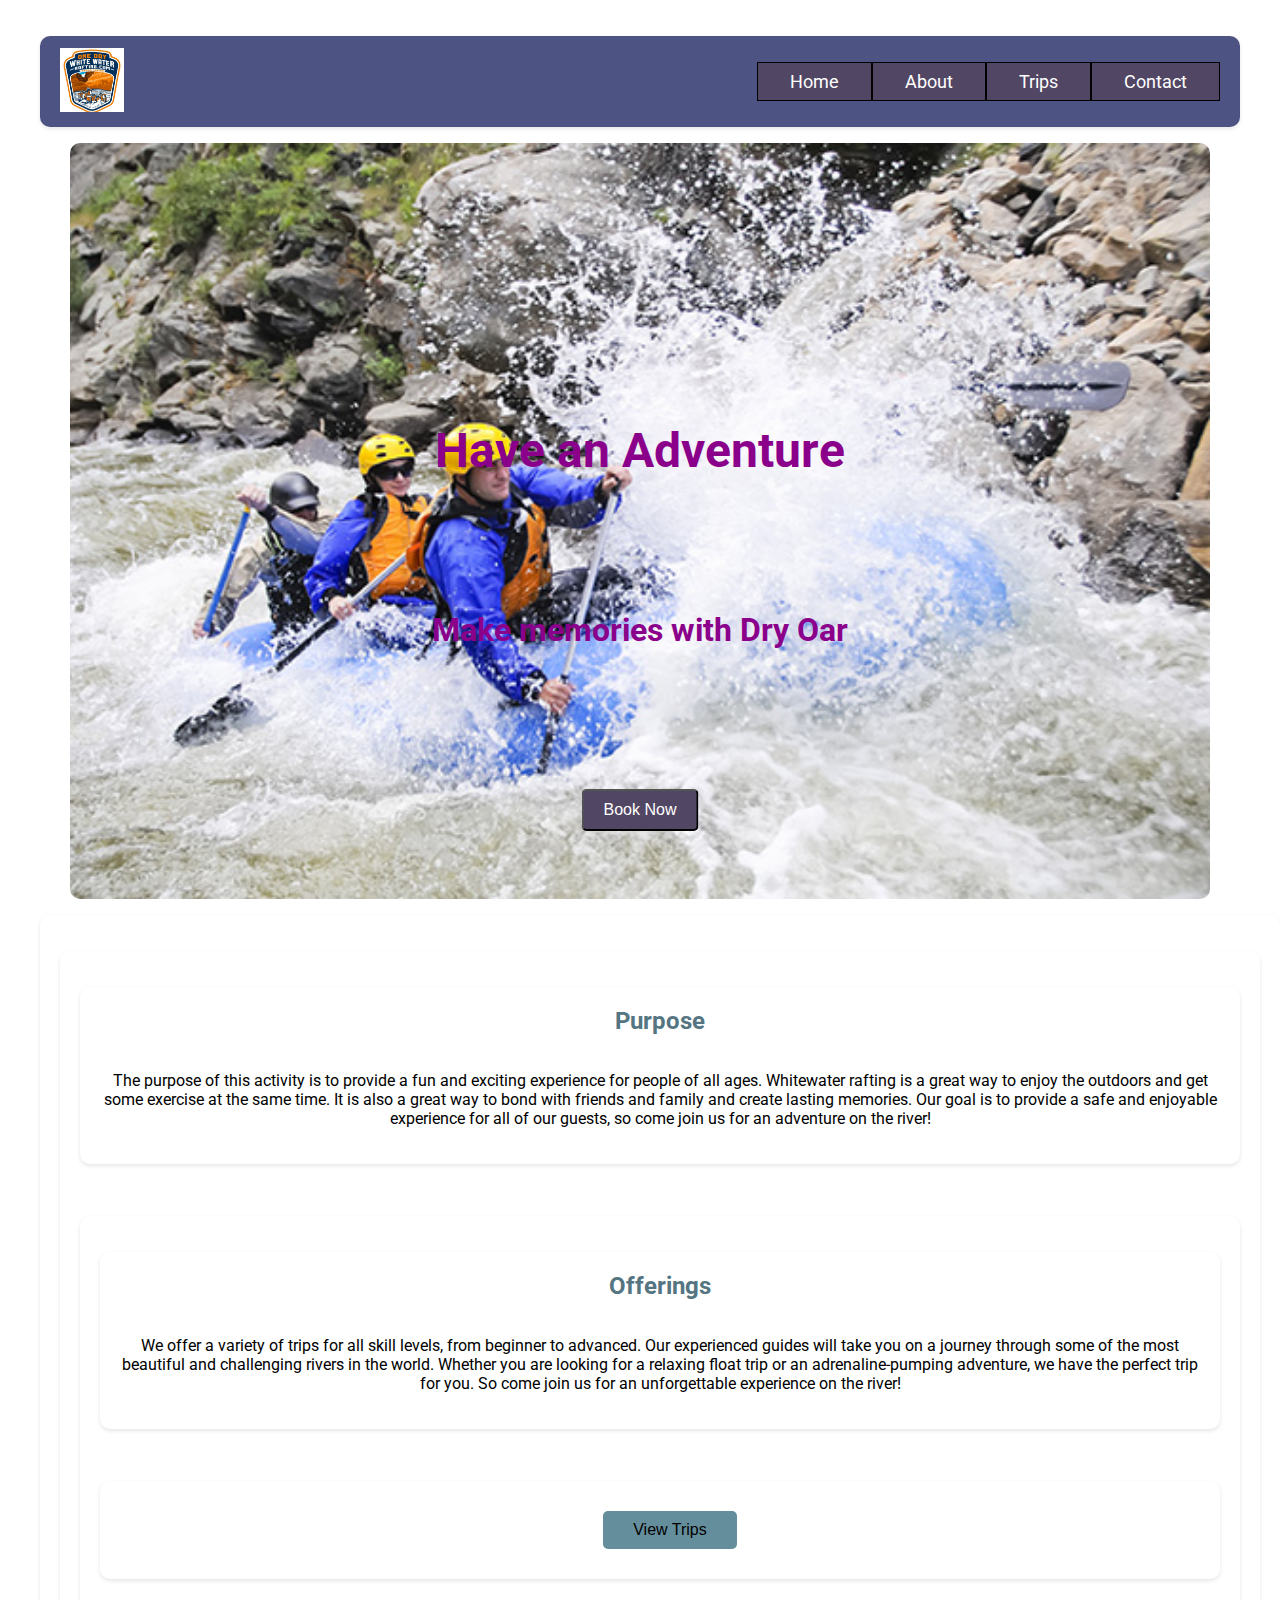
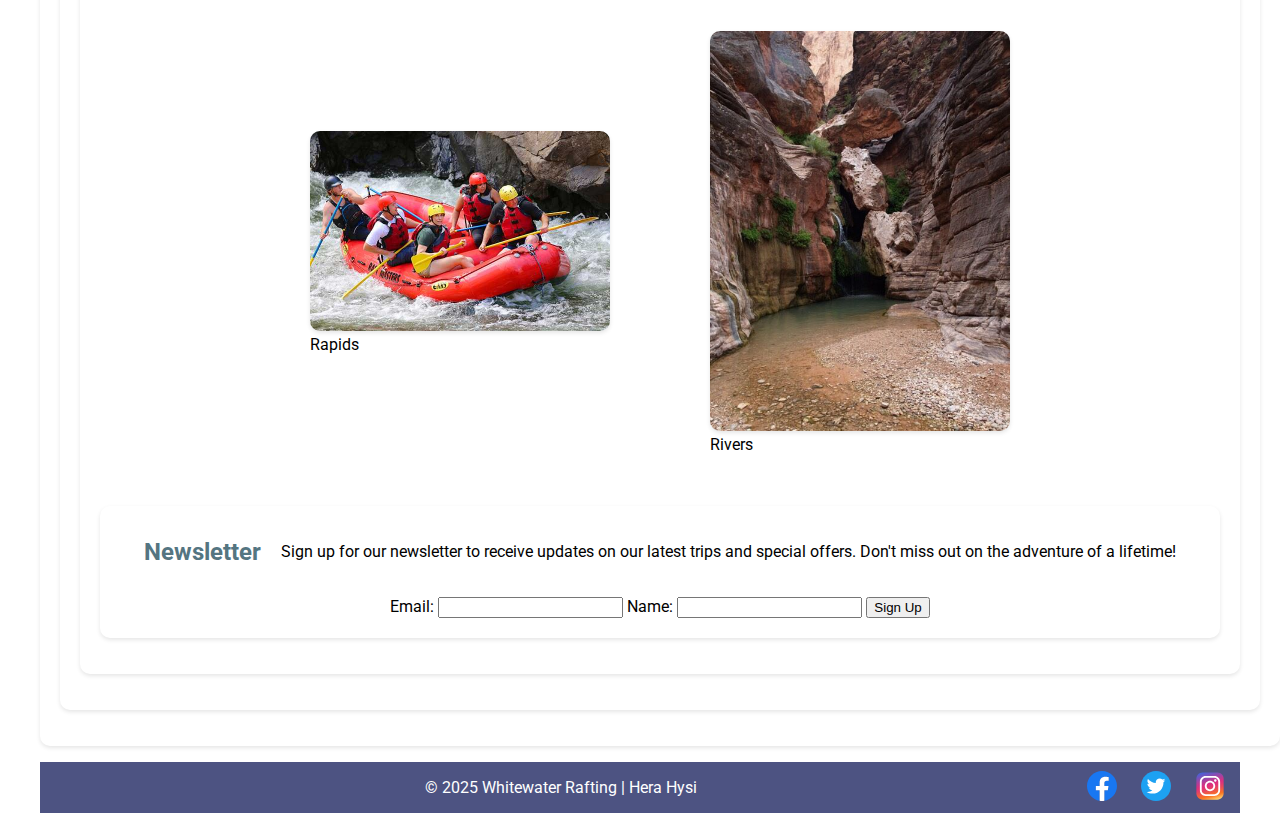
==== wwr/index.html @ d446bbbd "save the changes" ====
<!doctype html>
        <html lang="en-US">
            <head>
                <meta charset="utf-8">
                <meta name="viewport" content="width=device-width, initial-scale= 1"> 
                <meta name="author" content="Hera Hysi"> 
                <meta name="description" content="This page shows the home page of our company. It provides information about the company and the services it offers."> 
                <title>Whitewater Rafting - Home Page</title> 
                <link rel="stylesheet" href="styles/rafting.css">
                <link rel="preconnect" href="https://fonts.googleapis.com">
                <link rel="preconnect" href="https://fonts.gstatic.com" crossorigin>
                <link href="https://fonts.googleapis.com/css2?family=Roboto:ital,wght@0,100..900;1,100..900&display=swap" rel="stylesheet">
            </head>

            <body>
                <header>
                    <nav class = "navbar">
                        <a href="index.html">
                        <img src="images/logo.jpg" alt="logo" width="200" height="200" /> 
                        </a>
                        <ul class="nav-list">
                            <li><a href="index.html">Home</a></li>
                            <li><a href="about.html">About</a></li> 
                            <li><a href="trips.html">Trips</a></li>
                            <li><a href="contact.html">Contact</a></li>
                        </ul>
                    </nav>
                </header>
                <main>
                <div class="hero-1">
                    <img src="images/hero1.jpg" alt="rafting" width="300" height="200"/>
                    <article>
                        <h1>Have an Adventure</h1>
                        <h3>Make memories with Dry Oar</h3>
                        <button type="button">Book Now</button>
                    </article>
                </div>
                    <div class="rafting">
                        <div>
                            <div class="purpose">
                                <h2>Purpose</h2>
                            <p> The purpose of this activity is to provide a fun and exciting experience for people of all ages. Whitewater rafting is a great way to enjoy the outdoors and get some exercise at the same time. It is also a great way to bond with friends and family and create lasting memories. Our goal is to provide a safe and enjoyable experience for all of our guests, so come join us for an adventure on the river!</p>
                        </div>
                        <div>
                            <div class="offerings">
                                <h2>Offerings</h2>
                            <p> We offer a variety of trips for all skill levels, from beginner to advanced. Our experienced guides will take you on a journey through some of the most beautiful and challenging rivers in the world. Whether you are looking for a relaxing float trip or an adrenaline-pumping adventure, we have the perfect trip for you. So come join us for an unforgettable experience on the river!</p>
                        </div>
                        <div class = "trips-link">
                        <a href="trips.html"><button type="button">View Trips</button></a>
                            </div>
                        <figure>
                            <img src="images/rapids.jpg" alt="rapids" width="300" height="250" />
                            <figcaption>Rapids</figcaption>
                        </figure>
                        <figure>
                            <img src="images/rivers.jpg" alt="rivers" width="300" height="250" />
                            <figcaption>Rivers</figcaption>
                        </figure>
                            <div class="newsletter">
                            <h2>Newsletter</h2>
                            <p>Sign up for our newsletter to receive updates on our latest trips and special offers. Don't miss out on the adventure of a lifetime!</p>
                            <form>
                                <label for="email">Email:</label>
                                <input type="email" id="email" name="email" required>
                                <laber for="name">Name:</label>
                                <input type="text" id="name" name="name" required>
                                <button type="submit">Sign Up</button>
                            </form>
                            </div>
                        </div>
                </main>


                <footer>
                    <nav class="footer">
                        <div class="copyright">
                            <p>&copy; 2025 Whitewater Rafting | Hera Hysi</p> 
                        </div>
                        <div class="sociallinks">
                            <a href="https://app.moqups.com/ou9MkwYwjLR6sWSE0MV6A5hVI2Ep7ZLs/view/page/ad64222d5" target="_blank" title="Wireframe">
                            </a>
                            <a href="https://www.facebook.com">
                                <img src="images/facebook.svg" alt="Facebook" width="40" height="40" />
                            </a>
                            <a href="https://www.twitter.com">
                                <img src="images/twitter.svg" alt="Twitter" width="40" height="40" />
                            </a>
                            <a href="https://www.instagram.com">
                                <img src="images/instagram.svg" alt="Instagram" width="40" height="40" /> 
                            </a>
                        </div>
                    </nav>
                </footer>
            </body>
        </html>
---- wwr/styles/rafting.css ----
:root {
    --primary-color: #547581;
    --secondary-color: #514663;                   
    --accent1-color: #4D5382;
    --accent2-color: #658E9C;

    --heading-font: 'Roboto', sans-serif;
    --text-font: 'Roboto', sans-serif;

}

body {
    display: block;
    margin: 0;
    font-family: var(--text-font);
    padding: 20px;
    max-width: 1200px;
    font-family: 'Roboto', sans-serif;
    margin: 0 auto;
}

header {
    background-color: var(--accent1-color);
    box-shadow: 0 2px 4px rgba(0, 0, 0, 0.1);
    padding: 10px 20px;
    margin: 1rem auto;
    display: grid;
    grid-template-rows: 1fr;
    gap: 10px;
    border-radius: 10px;

}

.navbar {
    display: flex;
    align-items: center;
    justify-content: space-between;
    background: var(--accent1-color);
    background-blend-mode: darken;
    background-size: cover;
    width: 100%;
    
}

.nav-list {
    display: flex;
    list-style: none;
    justify-content: center;
    
}

.nav-list li {

    flex: 1 1 auto;
    text-align: center;
    color: black;
    padding-left: 2rem;
    padding-right: 2rem;
    padding-top: 0.5rem;
    padding-bottom: 0.5rem;
    background-color: var(--secondary-color);
    border: 1px solid black;
    transition: background-color 0.3s, color 0.3s;
}

.nav-list li a {
    text-decoration: none;
    color: white;
    font-size: 18px;
    transition: color 0.3s ease-in-out;
}

.nav-list li a:hover {
    color: var(--accent1-color);
    /* Change the color on hover */
}

h1, h2, h3, h4, h5, h6 {
    font-family: var(--heading-font);
    color: var(--primary-color);
    margin: 0;
    padding: 0;
    unicode-bidi: isolate;
    overflow: visible;
}

main {
    display: block;
    unicode-bidi: isolate;
}

.hero {
    display: grid;
    grid-template-columns: 1fr;
    gap: 10px;
    unicode-bidi: isolate;
    position: relative;
    width: 95%;
    height: 500px;
    margin: 0 auto;
    border-radius: 10px;
    box-shadow: 0 2px 4px rgba(0, 0, 0, 0.1);
    color: white;
    font-family: 'Roboto', sans-serif;
}



.hero div {
    position: relative;
}

.hero img {
    display: block;
    width: 95%;
    height: 70%; 
    padding-bottom: 0ch;
    border-radius: 20px;
    unicode-bidi: isolate;
    overflow: clip;
    border-radius: 10px;
} 


.hero h1 {
    position: absolute;
    top: 50%;
    left: 50%;
    text-align: center; 
    transform: translate(-50%, -50%);
    font-size: 3rem;
    color: white;
    text-shadow: 0 2px 4px rgba(0, 0, 0, 0.1);
    margin-top: -150px;
}



.hero article {
    position: absolute;
    top: 70%;
    left: 5%;
    width: 85%;
    height: auto;
    background-color: rgba(0, 0, 0, 0.6);
    padding: 20px;
    border-radius: 10px;
    box-shadow: 0 2px 4px rgba(0, 0, 0, 0.1);
    border-radius: 10px;
    margin-top: -200px;
}


article {
    display: block;
    unicode-bidi: isolate;
}


p {
    display: block;
    margin-block-start: 1em;
    margin-block-end: 1em;
    margin-inline-start: 0px;
    margin-inline-end: 0px;

}


.hero div article {
    position: absolute;
    bottom: 0;
    width: 100%;
    padding: 10px;
}


.hero p {
    padding: 0 25px;
    font-size: 1.2rem;
    color: white;
    margin: 0;
    padding: 0;

}

.hero article img {
    float: right;
    width: 200px;
    height: auto;
}


nav img {
    width: 64px;
    height: auto;
}

h1 {
    font-size: 2rem;
    font-family: 'Roboto', sans-serif;
    color: black;
    text-align: center;
}

h2 {
    font-size: 1.5rem;
    font-family: Roboto, sans-serif;
    color: var(--primary-color);
    text-align: center;
    margin: 0;
    padding: 0;
    overflow: visible;
    text-align: center;
}


section {
    padding: 40px 20px;
    max-width: 1200px;
    margin: 0 auto;
    display: block;
    unicode-bidi: isolate;
    font-family: 'Roboto', sans-serif;
    box-shadow: 0 2px 4px rgba(0, 0, 0, 0.1);
    border-radius: 10px;
    margin: 1rem auto;
}

img {
    overflow: clip;
}


.flex-container {
    border: 3px solid var(--accent2-color);
    display: flex;
    background-color: var(--accent1-color);
    flex-direction: row;
    flex-wrap: wrap;
    justify-content: center;
    align-items: center;
}


.button {
    background-color: var(--accent2-color);
    color: black;
    cursor: pointer;
    padding: 10px 20px;
    border: none;
    border-radius: 5px;
    font-size: 1rem;
    margin: 10px;
    transition: background-color 0.3s, color 0.3s;
}

.history-content {
    display: flex;
    flex-wrap: wrap;
    /* flex-direction: row;
    justify-content: center; */
    /* align-items: center; */
    /*padding: 20px; */
}

.history-content div {
    flex-grow: 1;
    width: 33%;
}


.adventure-gallery {
    display: flex;
    flex-wrap: wrap;
    width: 100%;
    justify-content: center;
    align-items: center;
}

.adventure-gallery img {
    width: 150px;
}

section img {
    max-width: 100%;
    height: auto;
}



  
.adventures {
    display: grid;
    grid-template-columns: repeat(5, 1fr);
    gap: 40px;
  }

.adventures img {
    width: 100%;
    height: auto;
}

.footer {
    display: flex;
    background-color: var(--accent1-color);
    color: white;
    text-align: center; 
    justify-content: space-between;
    align-items: center;
    font-size: 1rem;
}

.copyright {
    flex-grow: 1;
}

.sociallinks img {
    width: 30px;
    height: auto;
    margin: 0 10px;
    margin-left: 0;
    background-color: var(--accent1-color);
    padding: 5px;
}


/* The following CSS rule removes underlines from all hyperlinks. Do not do this. */
a {
    text-decoration: none;
}



.gallery {
    display: flex;
    flex-wrap: wrap;
    justify-content: center;
    align-items: center;
    gap: 20px;
}

.gallery img {
    height: auto;
    border-radius: 10px;
    box-shadow: 0 2px 4px rgba(0, 0, 0, 0.1);
}


.contact-info {
    display: grid;
    justify-content: center;
    grid-template-columns: 1fr;
    justify-items: center;
}

.map{
    display: grid;
    justify-content: flex-end;
    grid-template-columns: 1fr;
    justify-items: center;
    gap: 20px;
}


.hero-1 div {
    position: absolute;
    margin-right: 50px;
    margin-left: 50px;
    margin-bottom: 50px;
    margin-top: 50px;
}

.hero-1 img {
    display: grid;
    width: 95%;
    height: 70%; 
    border-radius: 20px;
    border-radius: 10px;
    text-align: center;
    margin: 0 auto;
}

.hero-1 h1 {
    position: absolute;
    top: 50%;
    left: 50%;
    text-align: center; 
    justify-content: center;
    transform: translate(-50%, -50%);
    font-size: 3rem;
    color: darkmagenta;
    margin-top: -150px;
    margin: auto;
}



.hero-1 h3 {
    position: absolute;
    top: 70%;
    left: 50%;
    text-align: center; 
    transform: translate(-50%, -50%);
    font-size: 2rem;
    color: darkmagenta;
    margin-top: -150px;
    margin: auto;
}


.hero-1 button {
    position: absolute;
    top: 90%;
    left: 50%;
    text-align: center; 
    transform: translate(-50%, -50%);
    font-size: 1.5rem;
    color: white;
    margin-top: -200px;
    margin: auto;
    padding: 10px 20px;
    border-radius: 5px;
    font-size: 1rem;
    transition: background-color 0.3s, color 0.3s;
    background-color: var(--secondary-color);
}


.hero-1 button:hover {
    color: var(--accent1-color);
    /* Change the color on hover */
}


.rafting {
    display: flex;
    flex-wrap: wrap;
    width: 100%;
    justify-content: center;
    align-items: center;
    gap: 20px;
    border-radius: 10px;
    box-shadow: 0 2px 4px rgba(0, 0, 0, 0.1);
    margin: 1rem auto;
    padding: 20px;

}

.rafting img {
    height: auto;
    border-radius: 10px;
    box-shadow: 0 2px 4px rgba(0, 0, 0, 0.1);
  
}

.rafting p {
    color: black;
    text-align: center;
}



.rafting div {
    display: flex;
    flex-wrap: wrap;
    width: 100%;
    justify-content: center;
    align-items: center;
    gap: 20px;
    border-radius: 10px;
    box-shadow: 0 2px 4px rgba(0, 0, 0, 0.1);
    margin: 1rem auto;
    padding: 20px;
}

.purpose div {
    display: flex;
    gap: 10px;
    position: relative;
    border-radius: 10px;
   margin-top: -1200px;
  
}

.trips-link button {
    display: grid;
    width: 100%;
    justify-content: center;
    align-items: center;
    padding: 20px;
}

.trips-link button {
    background-color: var(--accent2-color);
    color: black;
    cursor: pointer;
    padding: 10px 20px;
    border: none;
    border-radius: 5px;
    font-size: 1rem;
    margin: 10px;
    transition: background-color 0.3s, color 0.3s;
}

.trips-link button:hover {
    color: var(--accent1-color);
    /* Change the color on hover */
}
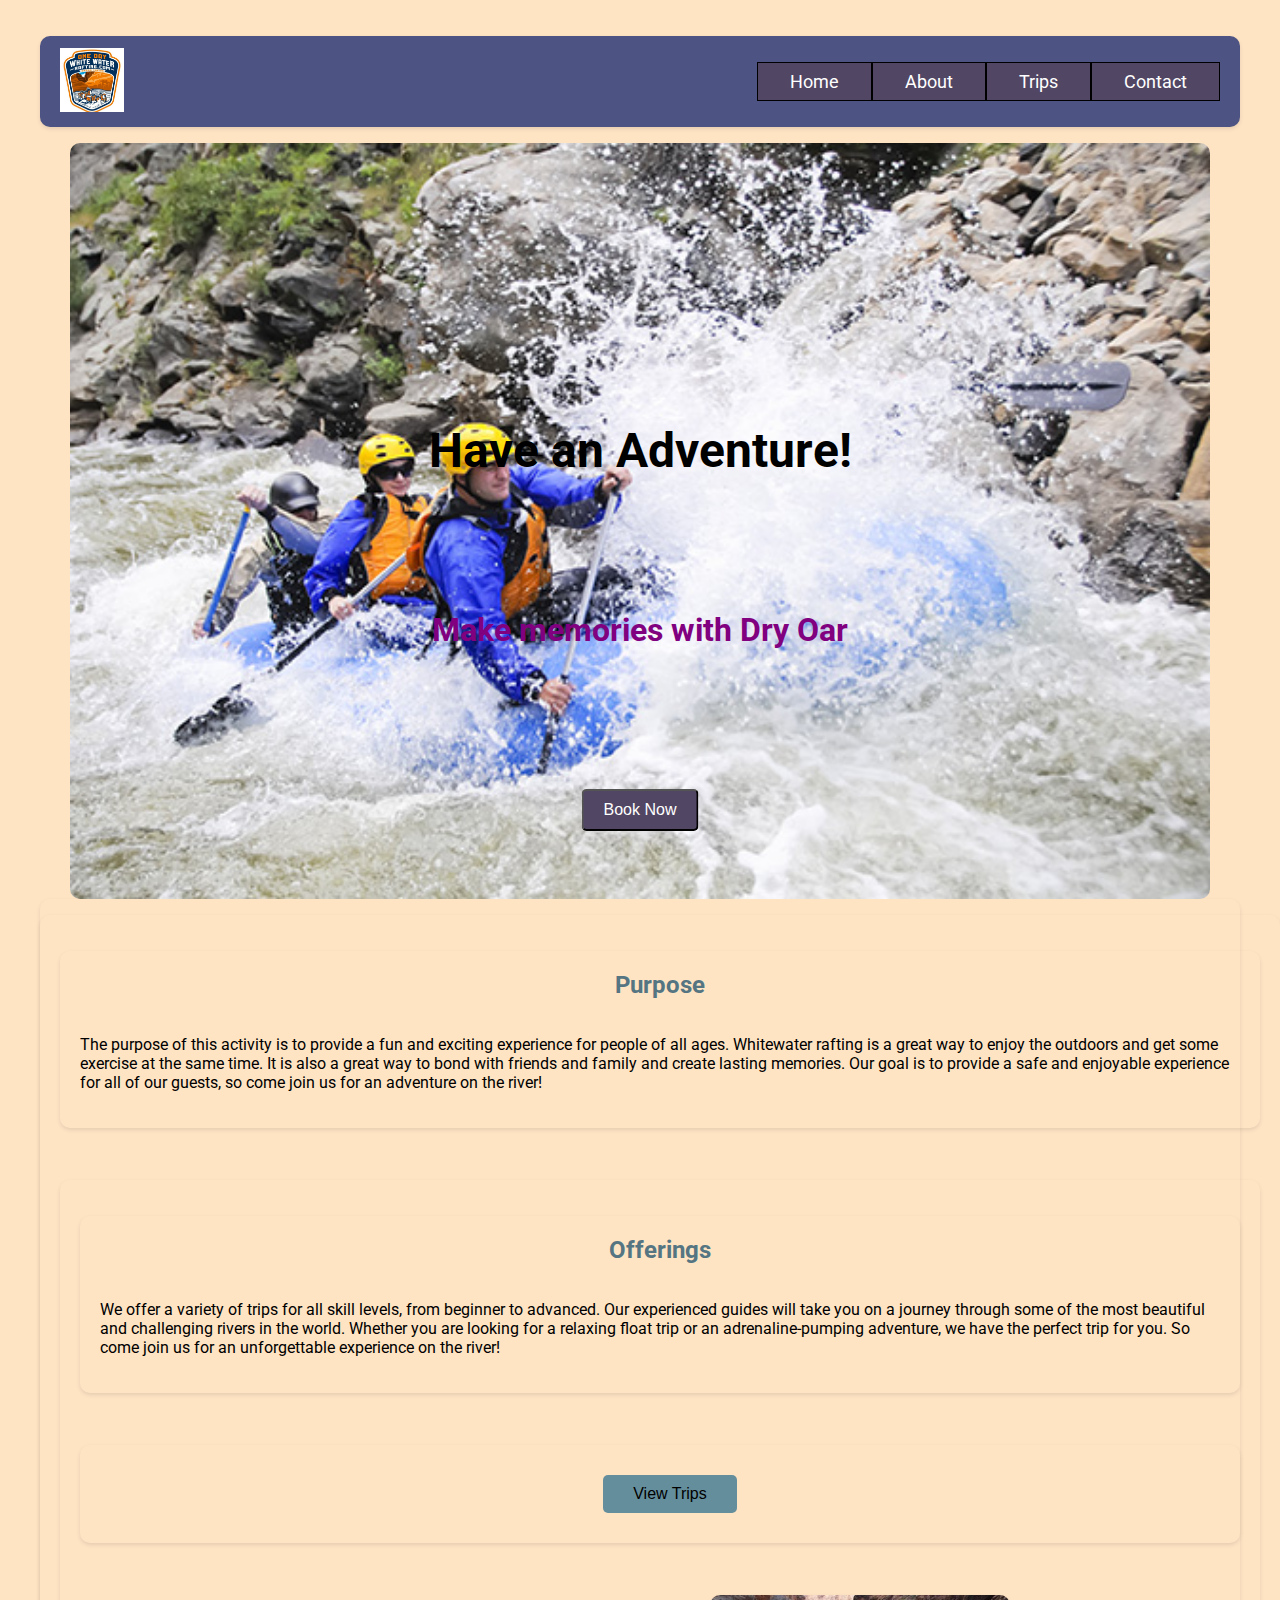
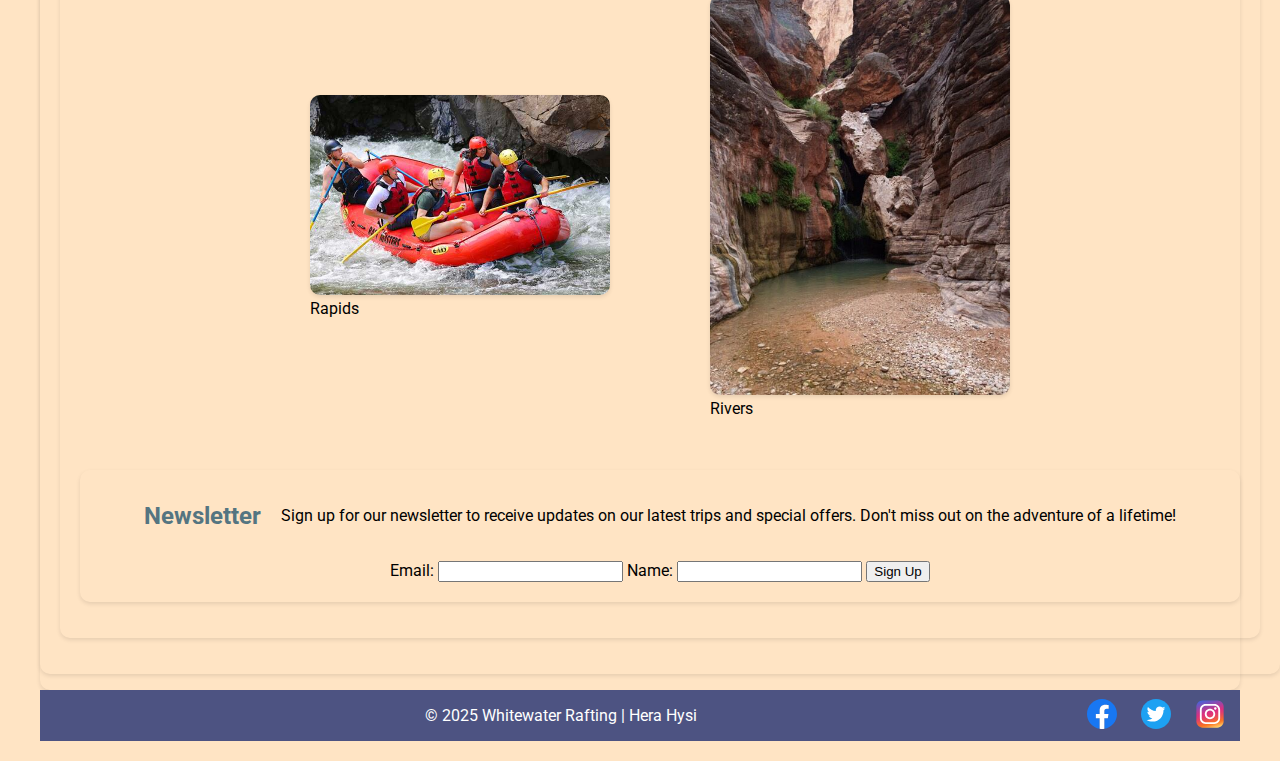
==== commit 084584b6: "I made some changes" ====
--- a/wwr/index.html
+++ b/wwr/index.html
@@ -30,7 +30,7 @@
                 <div class="hero-1">
                     <img src="images/hero1.jpg" alt="rafting" width="300" height="200"/>
                     <article>
-                        <h1>Have an Adventure</h1>
+                        <h1>Have an Adventure!</h1>
                         <h3>Make memories with Dry Oar</h3>
                         <button type="button">Book Now</button>
                     </article>
@@ -63,7 +63,7 @@
                             <form>
                                 <label for="email">Email:</label>
                                 <input type="email" id="email" name="email" required>
-                                <laber for="name">Name:</label>
+                                <label for="name">Name:</label>
                                 <input type="text" id="name" name="name" required>
                                 <button type="submit">Sign Up</button>
                             </form>
--- a/wwr/styles/rafting.css
+++ b/wwr/styles/rafting.css
@@ -17,6 +17,7 @@
     max-width: 1200px;
     font-family: 'Roboto', sans-serif;
     margin: 0 auto;
+    background-color: bisque;
 }
 
 header {
@@ -379,6 +380,7 @@
     border-radius: 10px;
     text-align: center;
     margin: 0 auto;
+    
 }
 
 .hero-1 h1 {
@@ -389,7 +391,7 @@
     justify-content: center;
     transform: translate(-50%, -50%);
     font-size: 3rem;
-    color: darkmagenta;
+    color: black;
     margin-top: -150px;
     margin: auto;
 }
@@ -403,7 +405,7 @@
     text-align: center; 
     transform: translate(-50%, -50%);
     font-size: 2rem;
-    color: darkmagenta;
+    color: purple;
     margin-top: -150px;
     margin: auto;
 }
@@ -424,6 +426,7 @@
     font-size: 1rem;
     transition: background-color 0.3s, color 0.3s;
     background-color: var(--secondary-color);
+    cursor: pointer;
 }
 
 
@@ -434,6 +437,23 @@
 
 
 .rafting {
+    display: grid;
+    justify-content: center;
+    align-items: center;
+    border-radius: 10px;
+    box-shadow: 0 2px 4px rgba(0, 0, 0, 0.1);
+    margin: auto;
+
+}
+
+.rafting img {
+    height: auto;
+    border-radius: 10px;
+    box-shadow: 0 2px 4px rgba(0, 0, 0, 0.1);
+  
+}
+
+.rafting div {
     display: flex;
     flex-wrap: wrap;
     width: 100%;
@@ -444,44 +464,11 @@
     box-shadow: 0 2px 4px rgba(0, 0, 0, 0.1);
     margin: 1rem auto;
     padding: 20px;
-
-}
-
-.rafting img {
-    height: auto;
-    border-radius: 10px;
-    box-shadow: 0 2px 4px rgba(0, 0, 0, 0.1);
-  
-}
-
-.rafting p {
-    color: black;
-    text-align: center;
-}
-
-
-
-.rafting div {
-    display: flex;
-    flex-wrap: wrap;
-    width: 100%;
-    justify-content: center;
-    align-items: center;
-    gap: 20px;
-    border-radius: 10px;
-    box-shadow: 0 2px 4px rgba(0, 0, 0, 0.1);
-    margin: 1rem auto;
-    padding: 20px;
-}
-
-.purpose div {
-    display: flex;
-    gap: 10px;
-    position: relative;
-    border-radius: 10px;
-   margin-top: -1200px;
-  
-}
+}
+
+
+
+
 
 .trips-link button {
     display: grid;
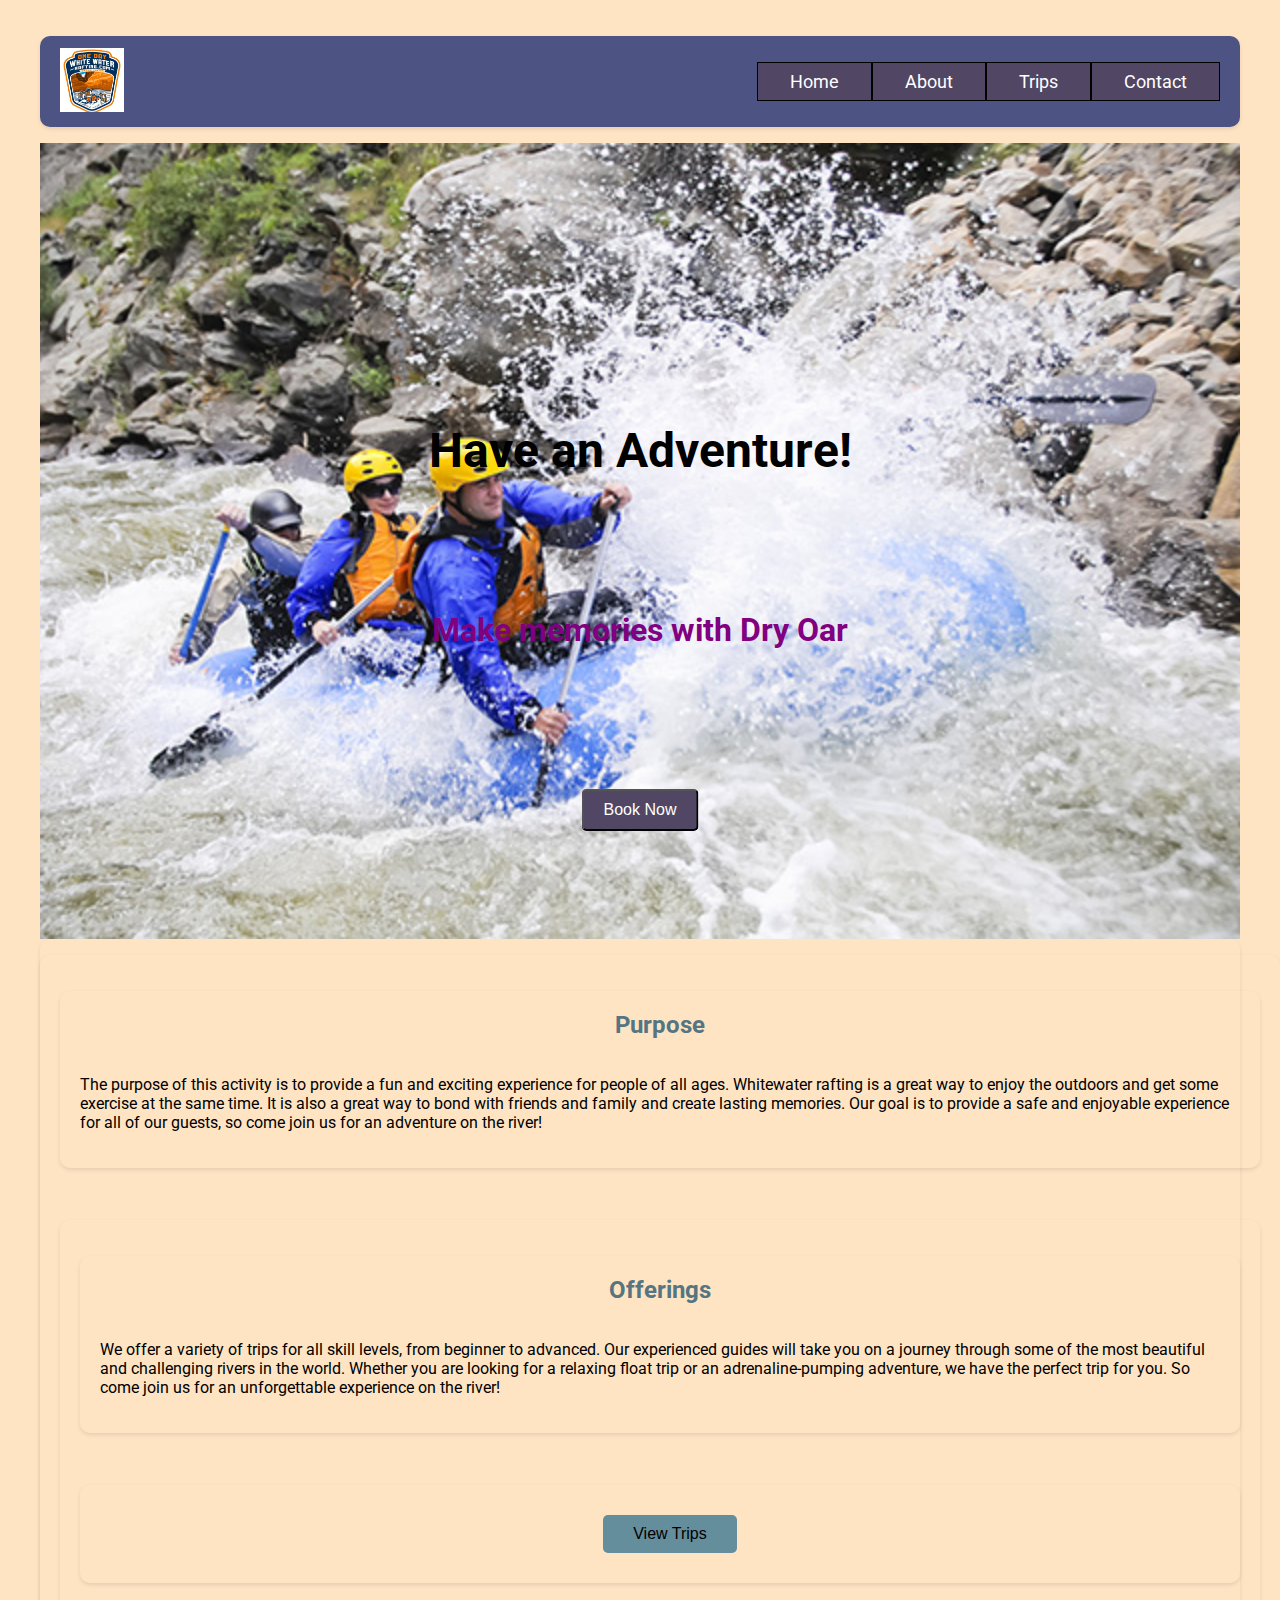
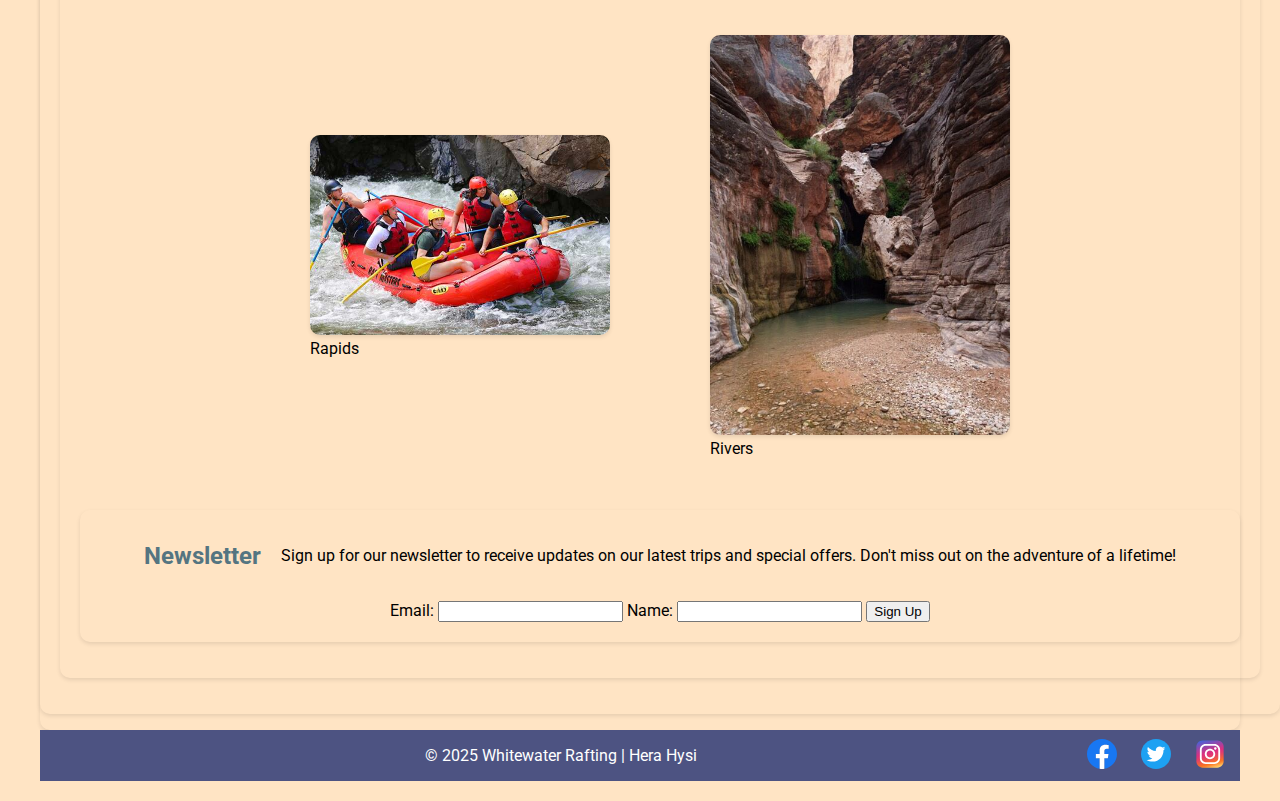
==== commit 3f354772: "fixed the changes" ====
--- a/wwr/index.html
+++ b/wwr/index.html
@@ -26,50 +26,50 @@
                         </ul>
                     </nav>
                 </header>
-                <main>
-                <div class="hero-1">
-                    <img src="images/hero1.jpg" alt="rafting" width="300" height="200"/>
-                    <article>
-                        <h1>Have an Adventure!</h1>
-                        <h3>Make memories with Dry Oar</h3>
-                        <button type="button">Book Now</button>
-                    </article>
-                </div>
-                    <div class="rafting">
-                        <div>
-                            <div class="purpose">
-                                <h2>Purpose</h2>
-                            <p> The purpose of this activity is to provide a fun and exciting experience for people of all ages. Whitewater rafting is a great way to enjoy the outdoors and get some exercise at the same time. It is also a great way to bond with friends and family and create lasting memories. Our goal is to provide a safe and enjoyable experience for all of our guests, so come join us for an adventure on the river!</p>
-                        </div>
-                        <div>
-                            <div class="offerings">
-                                <h2>Offerings</h2>
-                            <p> We offer a variety of trips for all skill levels, from beginner to advanced. Our experienced guides will take you on a journey through some of the most beautiful and challenging rivers in the world. Whether you are looking for a relaxing float trip or an adrenaline-pumping adventure, we have the perfect trip for you. So come join us for an unforgettable experience on the river!</p>
-                        </div>
-                        <div class = "trips-link">
-                        <a href="trips.html"><button type="button">View Trips</button></a>
+                    <main>
+                    <div class="hero-1">
+                        <img src="images/hero1.jpg" alt="rafting" width="300" height="200"/>
+                        <article>
+                            <h1>Have an Adventure!</h1>
+                            <h3>Make memories with Dry Oar</h3>
+                            <button type="button">Book Now</button>
+                        </article>
+                    </div>
+                            <div class="rafting">
+                                <div>
+                                    <div class="purpose">
+                                    <h2>Purpose</h2>
+                                <p> The purpose of this activity is to provide a fun and exciting experience for people of all ages. Whitewater rafting is a great way to enjoy the outdoors and get some exercise at the same time. It is also a great way to bond with friends and family and create lasting memories. Our goal is to provide a safe and enjoyable experience for all of our guests, so come join us for an adventure on the river!</p>
                             </div>
-                        <figure>
-                            <img src="images/rapids.jpg" alt="rapids" width="300" height="250" />
-                            <figcaption>Rapids</figcaption>
-                        </figure>
-                        <figure>
-                            <img src="images/rivers.jpg" alt="rivers" width="300" height="250" />
-                            <figcaption>Rivers</figcaption>
-                        </figure>
-                            <div class="newsletter">
-                            <h2>Newsletter</h2>
-                            <p>Sign up for our newsletter to receive updates on our latest trips and special offers. Don't miss out on the adventure of a lifetime!</p>
-                            <form>
-                                <label for="email">Email:</label>
-                                <input type="email" id="email" name="email" required>
-                                <label for="name">Name:</label>
-                                <input type="text" id="name" name="name" required>
-                                <button type="submit">Sign Up</button>
-                            </form>
+                            <div>
+                                <div class="offerings">
+                                    <h2>Offerings</h2>
+                                <p> We offer a variety of trips for all skill levels, from beginner to advanced. Our experienced guides will take you on a journey through some of the most beautiful and challenging rivers in the world. Whether you are looking for a relaxing float trip or an adrenaline-pumping adventure, we have the perfect trip for you. So come join us for an unforgettable experience on the river!</p>
                             </div>
-                        </div>
-                </main>
+                            <div class = "trips-link">
+                            <a href="trips.html"><button type="button">View Trips</button></a>
+                                </div>
+                            <figure>
+                                <img src="images/rapids.jpg" alt="rapids" width="300" height="250" />
+                                <figcaption>Rapids</figcaption>
+                            </figure>
+                            <figure>
+                                <img src="images/rivers.jpg" alt="rivers" width="300" height="250" />
+                                <figcaption>Rivers</figcaption>
+                            </figure>
+                                <div class="newsletter">
+                                <h2>Newsletter</h2>
+                                <p>Sign up for our newsletter to receive updates on our latest trips and special offers. Don't miss out on the adventure of a lifetime!</p>
+                                <form>
+                                    <label for="email">Email:</label>
+                                    <input type="email" id="email" name="email" required>
+                                    <label for="name">Name:</label>
+                                    <input type="text" id="name" name="name" required>
+                                    <button type="submit">Sign Up</button>
+                                </form>
+                                </div>
+                            </div>
+                    </main>
 
 
                 <footer>
--- a/wwr/styles/rafting.css
+++ b/wwr/styles/rafting.css
@@ -120,6 +120,7 @@
     unicode-bidi: isolate;
     overflow: clip;
     border-radius: 10px;
+    margin: 0 auto;
 } 
 
 
@@ -374,14 +375,14 @@
 
 .hero-1 img {
     display: grid;
-    width: 95%;
-    height: 70%; 
-    border-radius: 20px;
-    border-radius: 10px;
-    text-align: center;
-    margin: 0 auto;
-    
-}
+    width: 100%;
+    height: auto;
+    text-align: center;
+    justify-content: center;
+    margin: auto;
+}
+
+
 
 .hero-1 h1 {
     position: absolute;
@@ -395,7 +396,6 @@
     margin-top: -150px;
     margin: auto;
 }
-
 
 
 .hero-1 h3 {
@@ -465,9 +465,6 @@
     margin: 1rem auto;
     padding: 20px;
 }
-
-
-
 
 
 .trips-link button {
@@ -496,3 +493,70 @@
 }
 
 
+.contact {
+    display: grid;
+    justify-content: center;
+    align-items: center;
+    border-radius: 10px;
+    margin: auto;
+    padding: 20px;
+}
+
+.contact button {
+    background-color: var(--accent1-color);
+    color: white;
+    cursor: pointer;
+    padding: 10px 20px;
+    border: none;
+    border-radius: 5px;
+    font-size: 1rem;
+    margin: auto;
+    display: grid;
+    justify-content: center;
+    align-items: center;
+
+}
+
+.contact button:hover {
+    color: var(--accent1-color);
+    /* Change the color on hover */
+}
+
+
+.trip div {
+    display: grid;
+    justify-content: center;
+    align-items: center;
+    padding: 20px;
+    border-radius: 10px;
+    margin: auto;
+
+}
+
+.trip p {
+    display: block;
+    margin: auto;
+    text-align: center;
+}
+
+
+.trip h3 {
+    color: var(--primary-color);
+    text-align: center;
+    overflow: visible;
+    text-align: center;
+    gap: 20px;
+    padding: 30px;
+    margin: auto;
+}
+
+.available-trips h2 {
+    color: var(--primary-color);
+    text-align: center;
+    overflow: visible;
+    text-align: center;
+    gap: 20px;
+    padding: 30px;
+    margin: auto;
+}
+
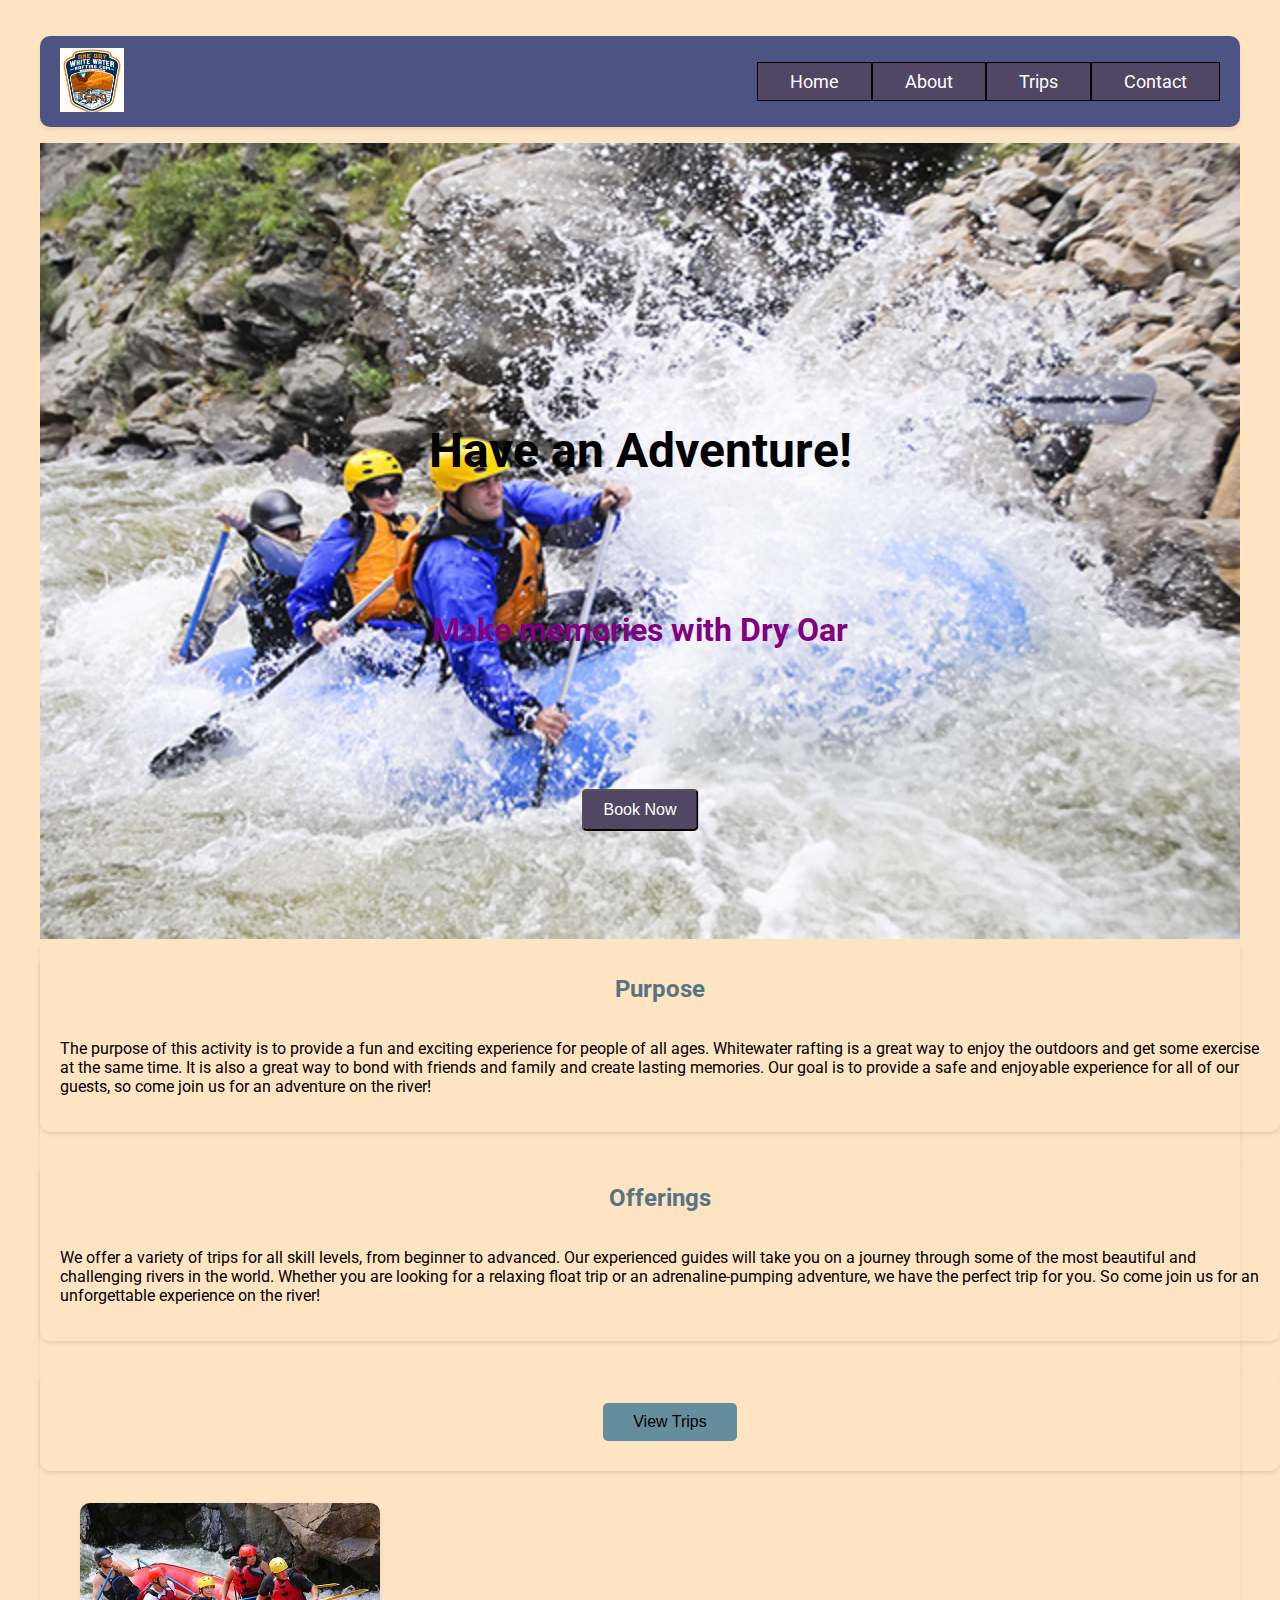
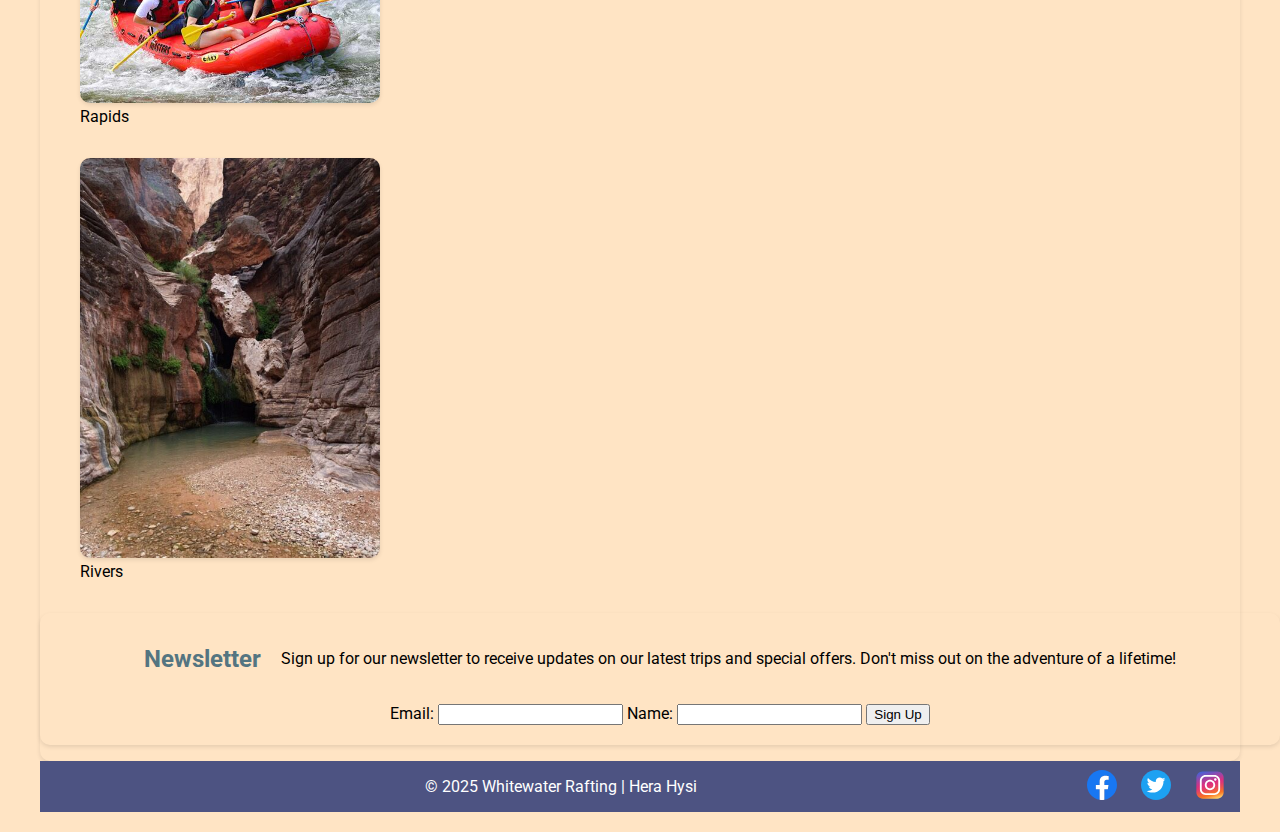
==== commit 7ffc358c: "I made a lot of changes" ====
--- a/wwr/index.html
+++ b/wwr/index.html
@@ -2,31 +2,30 @@
         <html lang="en-US">
             <head>
                 <meta charset="utf-8">
-                <meta name="viewport" content="width=device-width, initial-scale= 1"> 
-                <meta name="author" content="Hera Hysi"> 
-                <meta name="description" content="This page shows the home page of our company. It provides information about the company and the services it offers."> 
-                <title>Whitewater Rafting - Home Page</title> 
+                <meta name="viewport" content="width=device-width, initial-scale=1">
+                <meta name="author" content="Hera Hysi">
+                <meta name="description" content="This page shows the home page of our company. It provides information about the company and the services it offers.">
+                <title>Whitewater Rafting - Home Page</title>
                 <link rel="stylesheet" href="styles/rafting.css">
                 <link rel="preconnect" href="https://fonts.googleapis.com">
                 <link rel="preconnect" href="https://fonts.gstatic.com" crossorigin>
                 <link href="https://fonts.googleapis.com/css2?family=Roboto:ital,wght@0,100..900;1,100..900&display=swap" rel="stylesheet">
             </head>
-
             <body>
                 <header>
-                    <nav class = "navbar">
+                    <nav class="navbar">
                         <a href="index.html">
-                        <img src="images/logo.jpg" alt="logo" width="200" height="200" /> 
+                            <img src="images/logo.jpg" alt="logo" width="200" height="200" />
                         </a>
                         <ul class="nav-list">
                             <li><a href="index.html">Home</a></li>
-                            <li><a href="about.html">About</a></li> 
+                            <li><a href="about.html">About</a></li>
                             <li><a href="trips.html">Trips</a></li>
                             <li><a href="contact.html">Contact</a></li>
                         </ul>
                     </nav>
                 </header>
-                    <main>
+                <main>
                     <div class="hero-1">
                         <img src="images/hero1.jpg" alt="rafting" width="300" height="200"/>
                         <article>
@@ -35,51 +34,46 @@
                             <button type="button">Book Now</button>
                         </article>
                     </div>
-                            <div class="rafting">
-                                <div>
-                                    <div class="purpose">
-                                    <h2>Purpose</h2>
-                                <p> The purpose of this activity is to provide a fun and exciting experience for people of all ages. Whitewater rafting is a great way to enjoy the outdoors and get some exercise at the same time. It is also a great way to bond with friends and family and create lasting memories. Our goal is to provide a safe and enjoyable experience for all of our guests, so come join us for an adventure on the river!</p>
-                            </div>
-                            <div>
-                                <div class="offerings">
-                                    <h2>Offerings</h2>
-                                <p> We offer a variety of trips for all skill levels, from beginner to advanced. Our experienced guides will take you on a journey through some of the most beautiful and challenging rivers in the world. Whether you are looking for a relaxing float trip or an adrenaline-pumping adventure, we have the perfect trip for you. So come join us for an unforgettable experience on the river!</p>
-                            </div>
-                            <div class = "trips-link">
+                    <div class="rafting">
+                        <div class="purpose">
+                            <h2>Purpose</h2>
+                            <p>The purpose of this activity is to provide a fun and exciting experience for people of all ages. Whitewater rafting is a great way to enjoy the outdoors and get some exercise at the same time. It is also a great way to bond with friends and family and create lasting memories. Our goal is to provide a safe and enjoyable experience for all of our guests, so come join us for an adventure on the river!</p>
+                        </div>
+                        <div class="offerings">
+                            <h2>Offerings</h2>
+                            <p>We offer a variety of trips for all skill levels, from beginner to advanced. Our experienced guides will take you on a journey through some of the most beautiful and challenging rivers in the world. Whether you are looking for a relaxing float trip or an adrenaline-pumping adventure, we have the perfect trip for you. So come join us for an unforgettable experience on the river!</p>
+                        </div>
+                        <div class="trips-link">
                             <a href="trips.html"><button type="button">View Trips</button></a>
-                                </div>
-                            <figure>
-                                <img src="images/rapids.jpg" alt="rapids" width="300" height="250" />
-                                <figcaption>Rapids</figcaption>
-                            </figure>
-                            <figure>
-                                <img src="images/rivers.jpg" alt="rivers" width="300" height="250" />
-                                <figcaption>Rivers</figcaption>
-                            </figure>
-                                <div class="newsletter">
-                                <h2>Newsletter</h2>
-                                <p>Sign up for our newsletter to receive updates on our latest trips and special offers. Don't miss out on the adventure of a lifetime!</p>
-                                <form>
-                                    <label for="email">Email:</label>
-                                    <input type="email" id="email" name="email" required>
-                                    <label for="name">Name:</label>
-                                    <input type="text" id="name" name="name" required>
-                                    <button type="submit">Sign Up</button>
-                                </form>
-                                </div>
-                            </div>
-                    </main>
-
-
+                        </div>
+                        <figure>
+                            <img src="images/rapids.jpg" alt="rapids" width="300" height="250" />
+                            <figcaption>Rapids</figcaption>
+                        </figure>
+                        <figure>
+                            <img src="images/rivers.jpg" alt="rivers" width="300" height="250" />
+                            <figcaption>Rivers</figcaption>
+                        </figure>
+                        <div class="newsletter">
+                            <h2>Newsletter</h2>
+                            <p>Sign up for our newsletter to receive updates on our latest trips and special offers. Don't miss out on the adventure of a lifetime!</p>
+                            <form>
+                                <label for="email">Email:</label>
+                                <input type="email" id="email" name="email" required>
+                                <label for="name">Name:</label>
+                                <input type="text" id="name" name="name" required>
+                                <button type="submit">Sign Up</button>
+                            </form>
+                        </div>
+                    </div>
+                </main>
                 <footer>
                     <nav class="footer">
                         <div class="copyright">
-                            <p>&copy; 2025 Whitewater Rafting | Hera Hysi</p> 
+                            <p>&copy; 2025 Whitewater Rafting | Hera Hysi</p>
                         </div>
                         <div class="sociallinks">
-                            <a href="https://app.moqups.com/ou9MkwYwjLR6sWSE0MV6A5hVI2Ep7ZLs/view/page/ad64222d5" target="_blank" title="Wireframe">
-                            </a>
+                            <a href="https://app.moqups.com/ou9MkwYwjLR6sWSE0MV6A5hVI2Ep7ZLs/view/page/ad64222d5" target="_blank" title="Wireframe"></a>
                             <a href="https://www.facebook.com">
                                 <img src="images/facebook.svg" alt="Facebook" width="40" height="40" />
                             </a>
@@ -87,10 +81,10 @@
                                 <img src="images/twitter.svg" alt="Twitter" width="40" height="40" />
                             </a>
                             <a href="https://www.instagram.com">
-                                <img src="images/instagram.svg" alt="Instagram" width="40" height="40" /> 
+                                <img src="images/instagram.svg" alt="Instagram" width="40" height="40" />
                             </a>
                         </div>
                     </nav>
                 </footer>
             </body>
-        </html> 
+        </html>
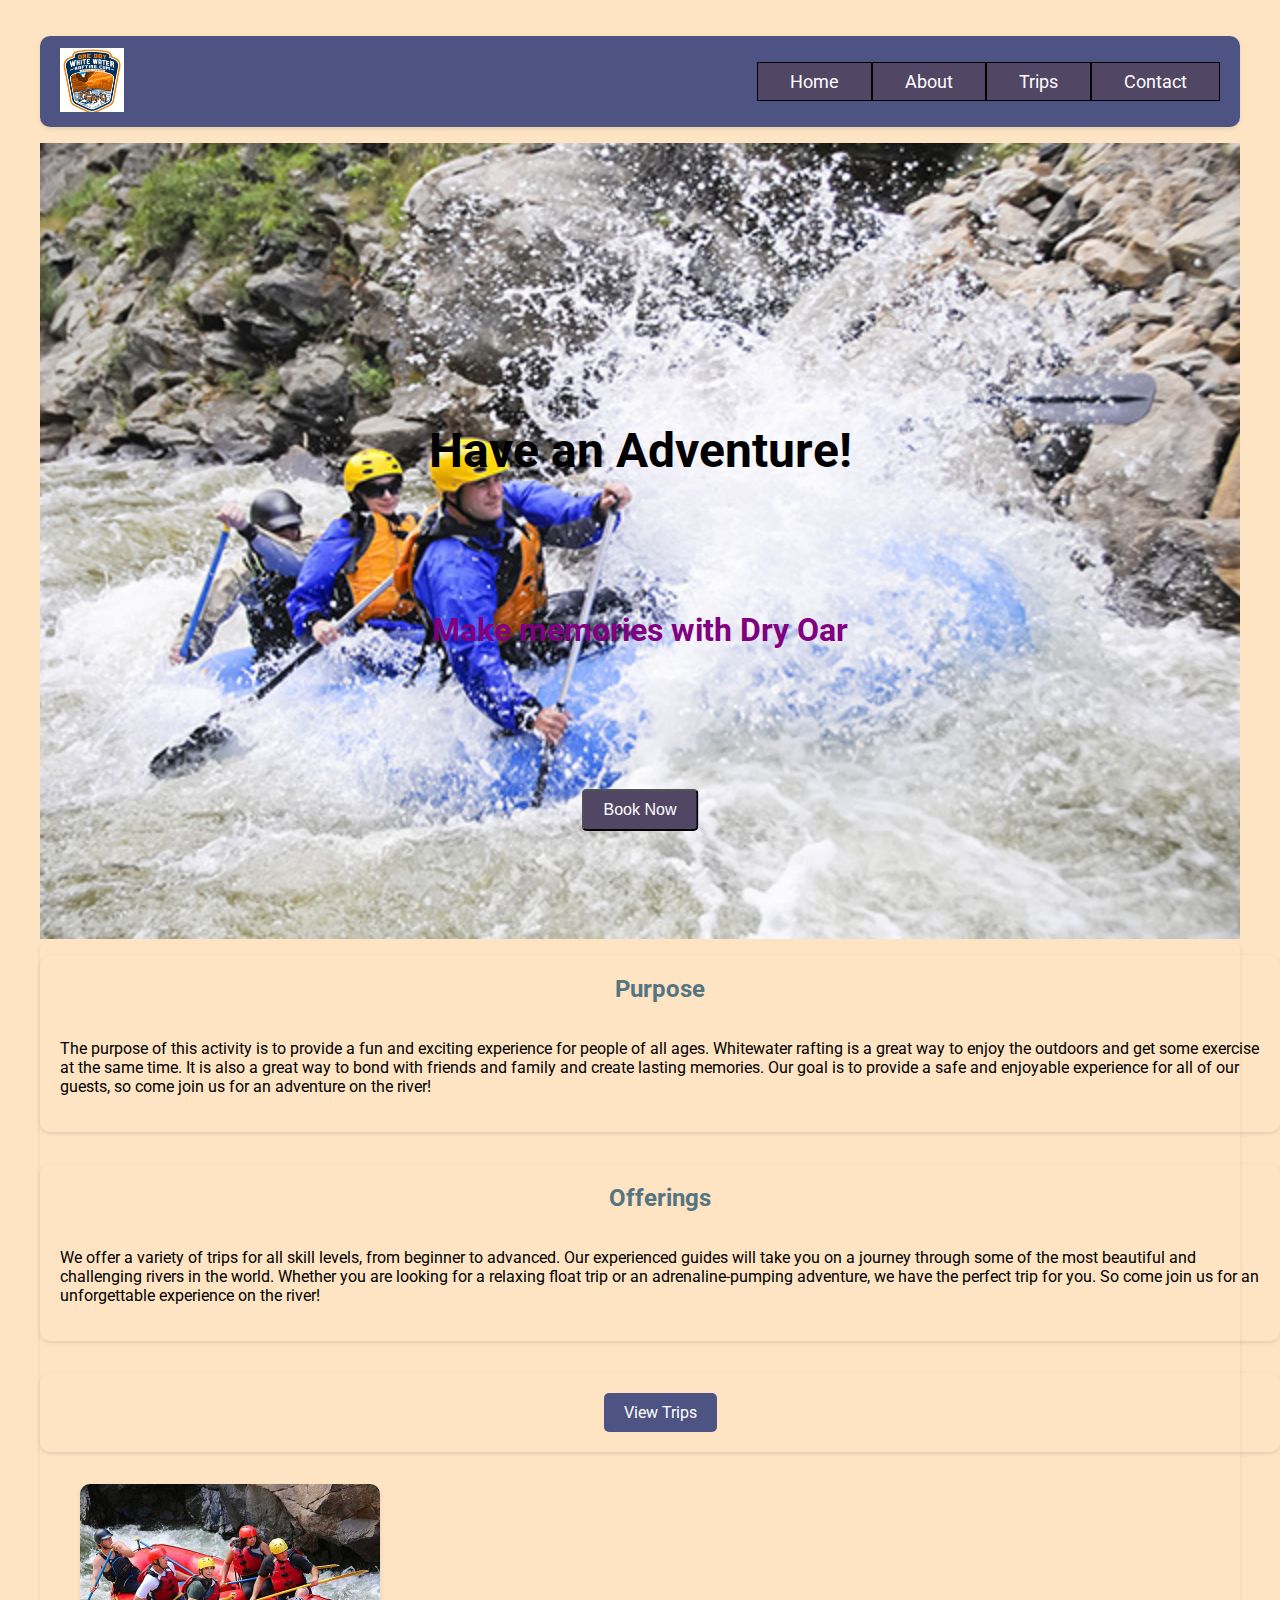
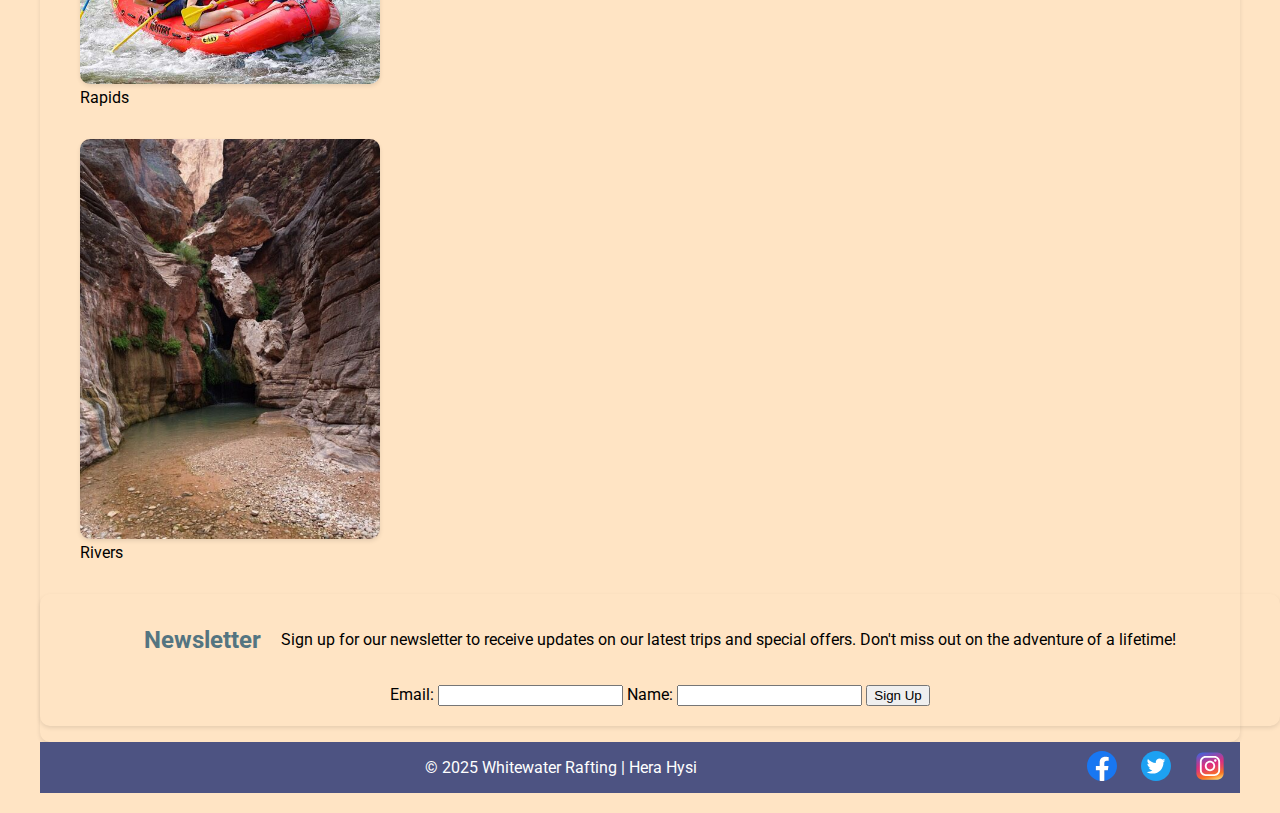
==== commit 0bfca11f: "I made one change" ====
--- a/wwr/index.html
+++ b/wwr/index.html
@@ -44,7 +44,7 @@
                             <p>We offer a variety of trips for all skill levels, from beginner to advanced. Our experienced guides will take you on a journey through some of the most beautiful and challenging rivers in the world. Whether you are looking for a relaxing float trip or an adrenaline-pumping adventure, we have the perfect trip for you. So come join us for an unforgettable experience on the river!</p>
                         </div>
                         <div class="trips-link">
-                            <a href="trips.html"><button type="button">View Trips</button></a>
+                            <a href="trips.html" class="button-link">View Trips</a>
                         </div>
                         <figure>
                             <img src="images/rapids.jpg" alt="rapids" width="300" height="250" />
--- a/wwr/styles/rafting.css
+++ b/wwr/styles/rafting.css
@@ -502,7 +502,7 @@
     padding: 20px;
 }
 
-.contact button {
+.button-link {
     background-color: var(--accent1-color);
     color: white;
     cursor: pointer;
@@ -515,6 +515,7 @@
     justify-content: center;
     align-items: center;
 
+
 }
 
 .contact button:hover {
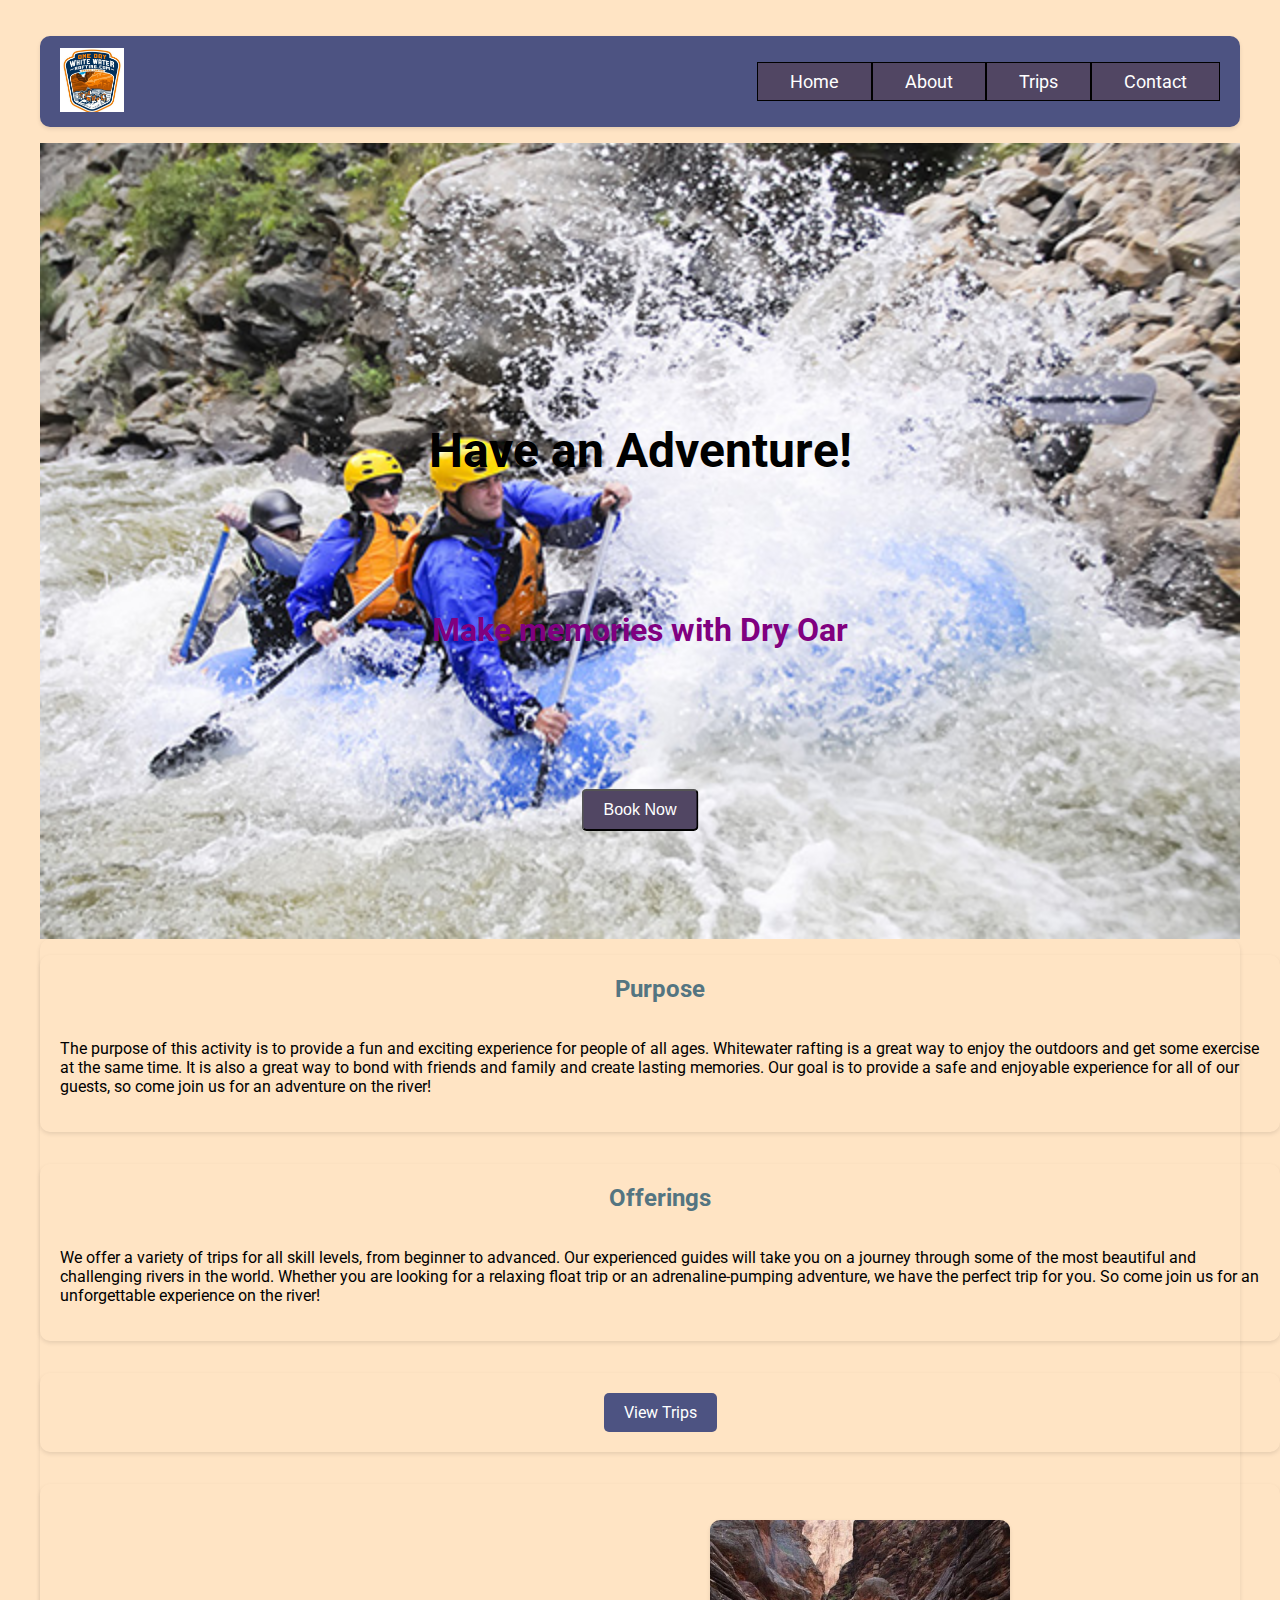
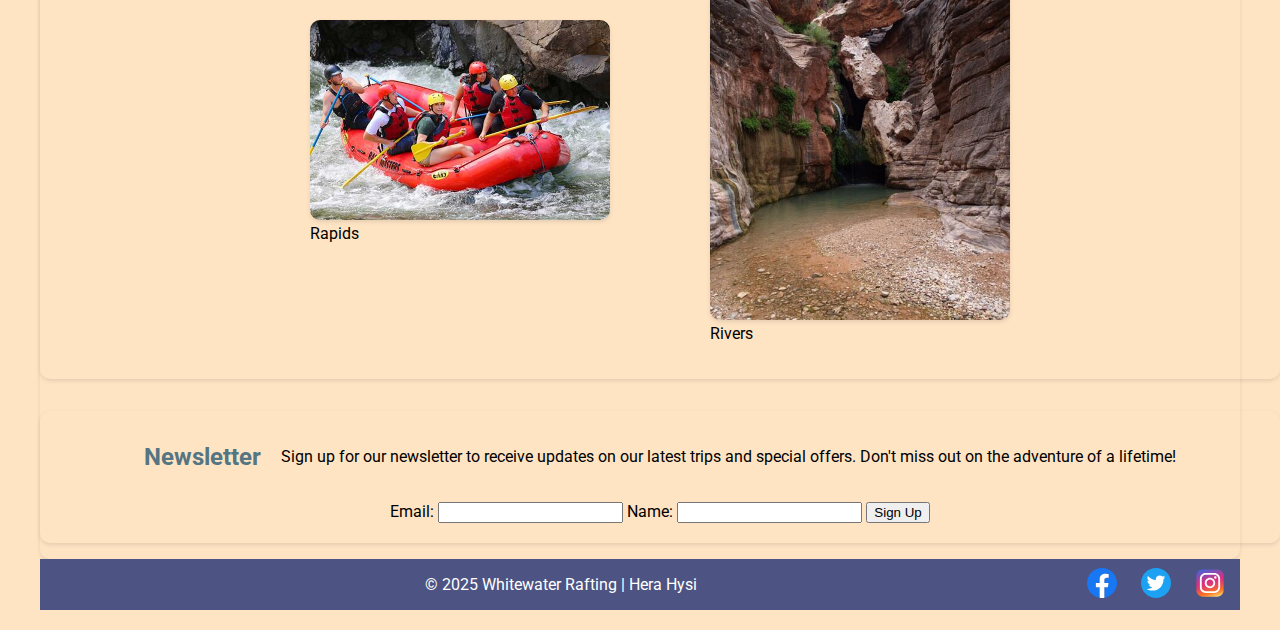
==== commit 14d5f10e: "I made one change" ====
--- a/wwr/index.html
+++ b/wwr/index.html
@@ -46,6 +46,7 @@
                         <div class="trips-link">
                             <a href="trips.html" class="button-link">View Trips</a>
                         </div>
+                        <div class = "images">
                         <figure>
                             <img src="images/rapids.jpg" alt="rapids" width="300" height="250" />
                             <figcaption>Rapids</figcaption>
@@ -54,6 +55,7 @@
                             <img src="images/rivers.jpg" alt="rivers" width="300" height="250" />
                             <figcaption>Rivers</figcaption>
                         </figure>
+                        </div>
                         <div class="newsletter">
                             <h2>Newsletter</h2>
                             <p>Sign up for our newsletter to receive updates on our latest trips and special offers. Don't miss out on the adventure of a lifetime!</p>
